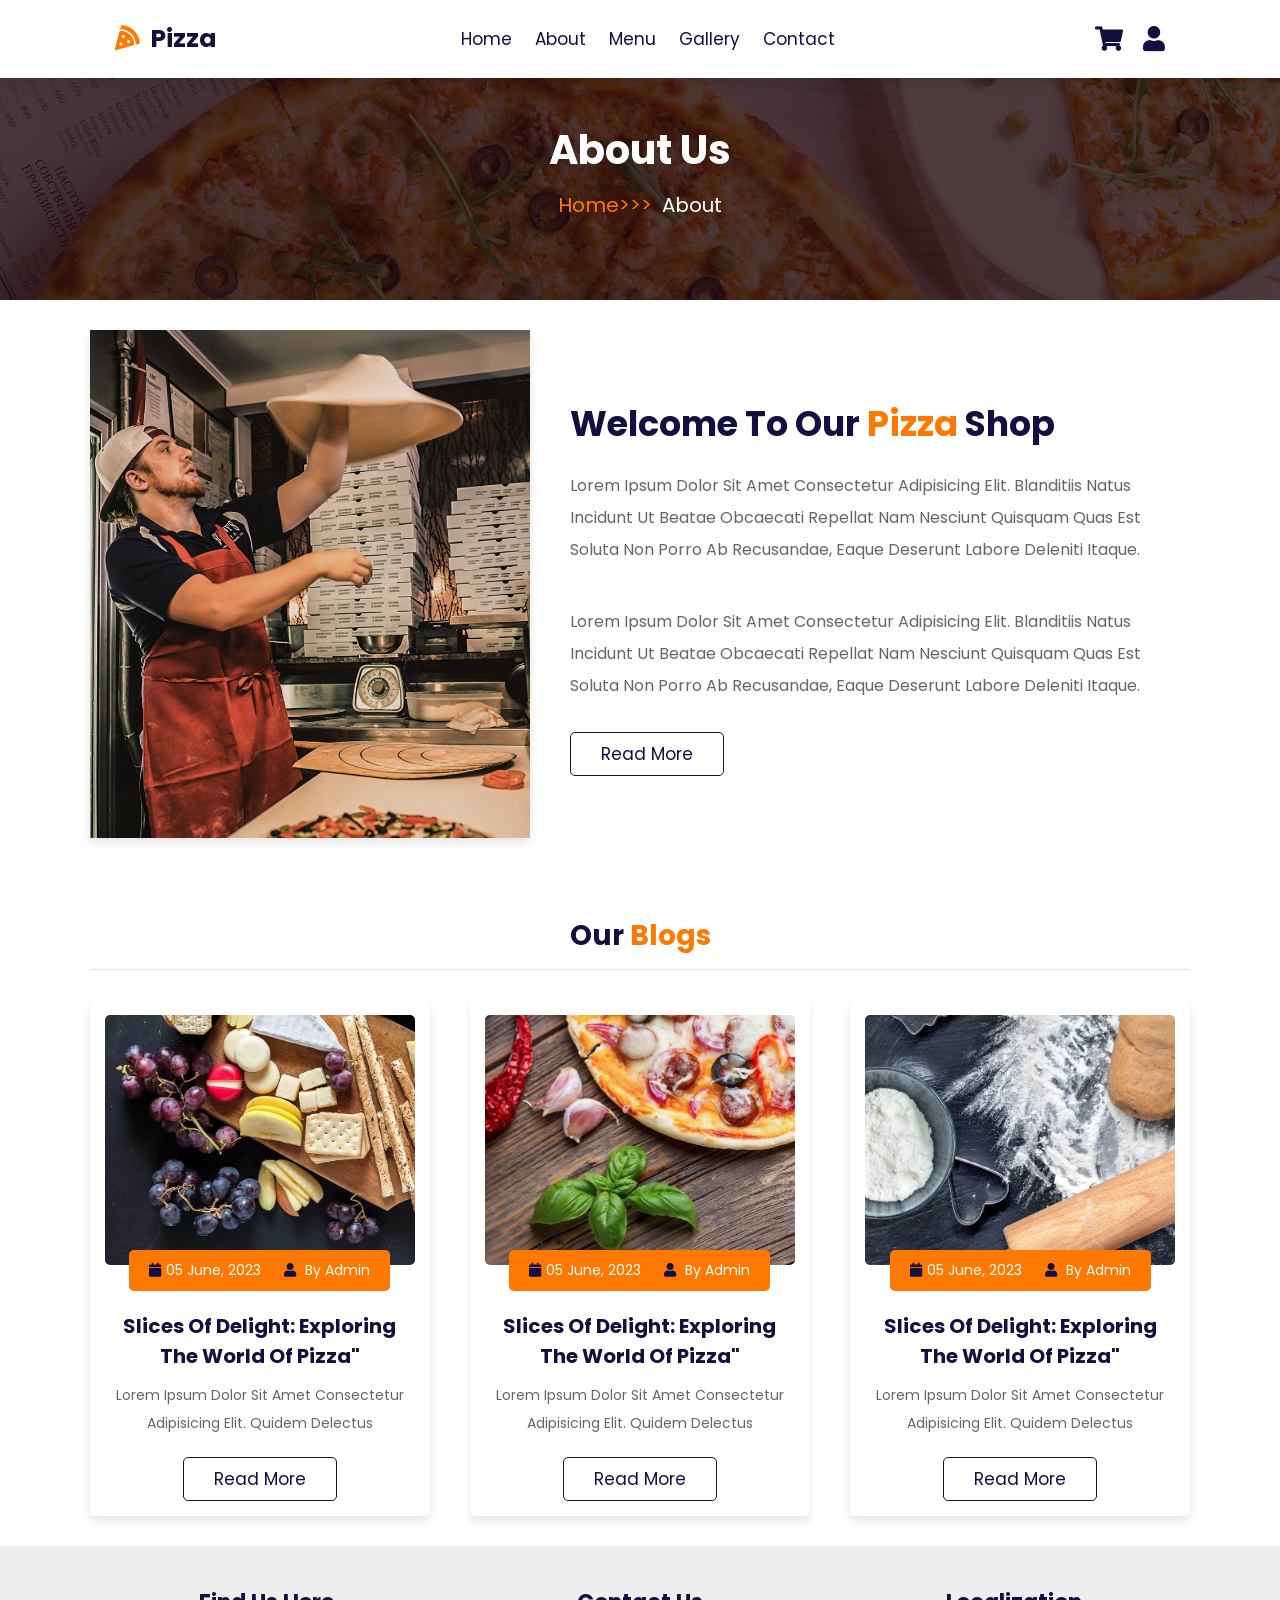
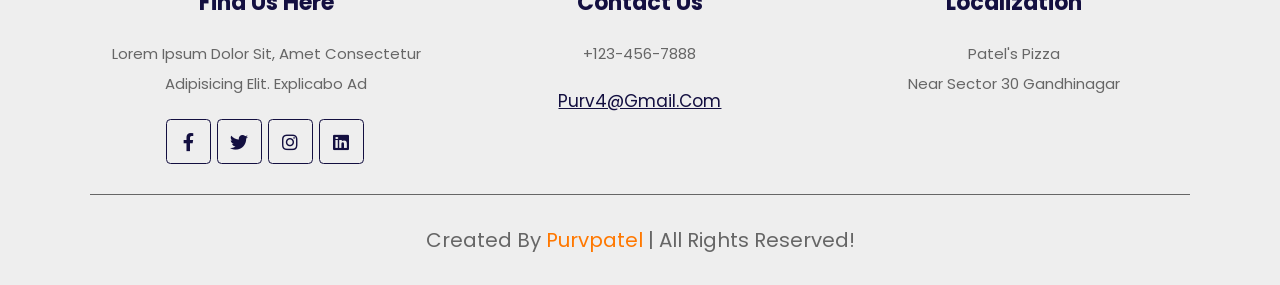
==== about.html @ effedeec "Add files via upload" ====
<!DOCTYPE html>
<html lang="en">
<head>
    <meta charset="UTF-8">
    <meta http-equiv="X-UA-Compatible" content="IE=edge">
    <meta name="viewport" content="width=device-width, initial-scale=1.0">
    <title>Document</title>
    <!-- font awesome cdn link  -->
    <link rel="stylesheet" href="https://cdnjs.cloudflare.com/ajax/libs/font-awesome/5.15.4/css/all.min.css">
    <!-- custom css link -->
    <link rel="stylesheet" href="style.css">
</head>
<body>
    
    <!-- header section starts -->

    <header class="header">

        <a href="home.html" class="logo"> <i class="fas fa-pizza-slice"></i> pizza</a>

        <nav class="navbar">
            <a href="index.html">home</a>
            <a href="about.html">about</a>
            <a href="menu.html">menu</a>
            <a href="gallery.html">gallery</a>
            <a href="contact.html">contact</a>
        </nav>

        <div class="icons">
            <div id="cart" class="fas fa-shopping-cart"></div>
            <div id="login" class="fas fa-user"></div>
            <div id="menu" class="fas fa-bars"></div>
        </div>

        <div class="shopping-cart">

            <div class="box">
                <i class="fas fa-times"></i>
                <img src="cart-1.png" alt="">
                <div class="content">
                    <h3>pizza</h3>
                    <span class="quantity">1</span>
                    <span class="multiply">x</span>
                    <span class="price">199</span>
                </div>
            </div>

            <div class="box">
                <i class="fas fa-times"></i>
                <img src="cart-2.png" alt="">
                <div class="content">
                    <h3>pizza</h3>
                    <span class="quantity">1</span>
                    <span class="multiply">x</span>
                    <span class="price">199</span>
                </div>
            </div>

            <div class="box">
                <i class="fas fa-times"></i>
                <img src="cart-3.png" alt="">
                <div class="content">
                    <h3>pizza</h3>
                    <span class="quantity">1</span>
                    <span class="multiply">x</span>
                    <span class="price">199</span>
                </div>
            </div>
            <h3 class="total">total: 597</h3>
            <a href="#" class="btn">checkout cart</a>
        </div>

        <form action="" class="login-form">
            <h3>login form</h3>
            <input type="email" placeholder="enter your email" class="box">
            <input type="password" placeholder="enter your password" class="box">
            <div class="remember">
                <input type="checkbox" name="" id="remember-me">
                <label for="remember-me">remember me</label>
            </div>
            <input type="submit" value="login" class="btn">
        </form>
       
    </header>

    <!-- header section ends -->

    <div class="heading">
        <h1>about us</h1>
        <p><a href="home.html">home>>></a> about</p>
    </div>

    <!-- about section starts -->

    <section class="about">

        <div class="row">

            <div class="image">
                <img src="about.jpg" alt="">
            </div>

            <div class="content">
                <h3>welcome to our <span>pizza</span> shop</h3>
                <p>Lorem ipsum dolor sit amet consectetur adipisicing elit. Blanditiis natus incidunt ut beatae obcaecati repellat nam nesciunt quisquam quas est soluta non porro ab recusandae, eaque deserunt labore deleniti itaque.</p>
                <p>Lorem ipsum dolor sit amet consectetur adipisicing elit. Blanditiis natus incidunt ut beatae obcaecati repellat nam nesciunt quisquam quas est soluta non porro ab recusandae, eaque deserunt labore deleniti itaque.</p>
                <a href="#" class="btn">read more</a>
            </div>

        </div>

    </section>

    <!-- about section ends -->

    <!-- blog section starts -->

    <section class="blogs">

        <h1 class="title">our <span>blogs</span></h1>

        <div class="box-container">

            <div class="box">
                <img src="blog-1.jpg" alt="">
                <div class="icons">
                    <a href="#"><i class="fas fa-calendar"></i>05 june, 2023</a>
                    <a href="#"><i class="fas fa-user"></i> by admin</a>
                </div>
                <h3>Slices Of Delight: Exploring The World Of Pizza"</h3>
                <p>Lorem ipsum dolor sit amet consectetur adipisicing elit. Quidem delectus</p>
                <a href="#" class="btn">read more</a>
            </div>

            <div class="box">
                <img src="blog-2.jpg" alt="">
                <div class="icons">
                    <a href="#"><i class="fas fa-calendar"></i>05 june, 2023</a>
                    <a href="#"><i class="fas fa-user"></i> by admin</a>
                </div>
                <h3>Slices Of Delight: Exploring The World Of Pizza"</h3>
                <p>Lorem ipsum dolor sit amet consectetur adipisicing elit. Quidem delectus</p>
                <a href="#" class="btn">read more</a>
            </div>

            <div class="box">
                <img src="blog-3.jpg" alt="">
                <div class="icons">
                    <a href="#"><i class="fas fa-calendar"></i>05 june, 2023</a>
                    <a href="#"><i class="fas fa-user"></i> by admin</a>
                </div>
                <h3>Slices Of Delight: Exploring The World Of Pizza"</h3>
                <p>Lorem ipsum dolor sit amet consectetur adipisicing elit. Quidem delectus</p>
                <a href="#" class="btn">read more</a>
            </div>

        </div>

    </section>

    <!-- about section ends -->

    <!-- footer section starts -->

    <section class="footer">

        <div class="box-container">

            <div class="box">
                <h3>find us here</h3>
                <p>Lorem ipsum dolor sit, amet consectetur adipisicing elit. Explicabo ad</p>
                <div class="share">
                    <a href="#" class="fab fa-facebook-f"></a>
                    <a href="#" class="fab fa-twitter"></a>
                    <a href="#" class="fab fa-instagram"></a>
                    <a href="#" class="fab fa-linkedin"></a>
                </div>
            </div>

            <div class="box">
                <h3>contact us</h3>
                <p>+123-456-7888</p>
                <a href="#" class="link">purv4@gmail.com</a>
            </div>

            <div class="box">
                <h3>localization</h3>
                <p>patel's pizza <br>
                    near sector 30
                    gandhinagar</p>
            </div>

        </div>
        <div class="credit">created by <span>purvpatel</span> | all rights reserved!</div>

    </section>

    <!-- footer section ends -->










    <!-- custom js link -->
    <script src="script.js"></script>

</body>
</html>
---- style.css ----
@import url("https://fonts.googleapis.com/css2?family=Poppins:wght@100;300;400;500;600&display=swap");

*{
  font-family: 'Poppins', sans-serif;
  margin: 0; padding: 0;
  box-sizing: border-box;
  outline: none;
  border: none;
  text-decoration: none;
  text-transform: capitalize;
  transition: .2s linear;
}

 html{
  font-size: 62.5%;
  overflow-x: hidden;
  scroll-behavior: smooth;
}

section{
  padding: 3rem 7%;
}

 .title{
  text-align: center;
  font-size: 2.8rem;
  margin-bottom: 3rem;
  padding: 1.2rem 0;
  border-bottom: .1rem solid rgba(0,0,0,0.1);
  color: #130f40;
}

.title span{
  color: #ff7800;
}

.heading{
  background: url(heading-bg.png) no-repeat;
  background-size: cover;
  background-position: center;
  text-align: center;
  padding-top: 12rem;
  padding-bottom: 8rem;
}

.heading h1{
  color: #fff;
  font-size: 4rem;
}

.heading p{
  padding-top: 1rem;
  font-size: 2rem;
  color: #fff;
}

.heading p a{
  color: #ff7800;
  padding-right: .5rem;
} 

.btn{
  display: inline-block;
  margin-top: 1rem;
  padding: .8rem 3rem;
  border: .1rem solid #130f40;
  border-radius: .5rem;
  background: none;
  color: #130f40;
  font-size: 1.7rem;
  cursor: pointer;
}

.btn:hover{
  background: #130f40;
  color: #fff;
}

/* header */

 .header{
  position: fixed;
  top: 0; left: 0; right: 0;
  z-index: 1000;
  background: #fff;
  box-shadow: 0 0.5rem 1rem rgba(0,0,0,0.1);
  display: flex;
  align-items: center;
  justify-content: space-between;
  padding: 2rem 9%;
}

.header .logo{
  font-size: 2.5rem;
  font-weight: bolder;
  color: #130f40;
}

.header .logo i{
  color: #ff7800;
  padding-right: .5rem;
}

.header .navbar a{
  font-size: 1.7rem;
  color: #130f40;
  margin: 0 1rem;
}

.header .navbar a:hover{
  color: #ff7800;
}

.header .icons div{
  font-size: 2.5rem;
  margin-left: 1.7rem;
  color: #130f40;
  cursor: pointer;
}

.header .icons div:hover{
  color: #ff7800;
}

.header .icons #menu{
  display: none;
}

.header .shopping-cart{
  position: absolute;
  top: 115%; right: -105%;
  background: #fff;
  border-radius: .5rem;
  box-shadow: 0 0.5rem 1rem rgba(0,0,0,0.1);
  width: 35rem;
  padding: 2rem;
}

.header .shopping-cart.active{
  right: 2rem;
  transition: .4s linear;
}

.header .shopping-cart .box{
  display: flex;
  align-items: center;
  gap: 1.5rem;
  margin-bottom: 1.5rem;
  position: relative;
}

.header .shopping-cart .box .fa-times{
  position: absolute;
  top: 50%; right: 2rem;
  transform: translateY(-50%);
  font-size: 2rem;
  color: #666;
  cursor: pointer;
}

 .header .shopping-cart .box .fa-times:hover{
  color: #ff7800;
}

.header .shopping-cart .box img{
  height: 10rem;
} 

 .header .shopping-cart .box .content h3{
  font-size: 1.7rem;
  padding-bottom: .5rem;
  color: #130f40;
}

.header .shopping-cart .box .content span{
  font-size: 1.5rem;
  color: #666;
}

.header .shopping-cart .box .content span.multiply{
  margin: 0 .5rem;
}

.header .shopping-cart .total{
  color: #130f40;
  text-align: center;
  font-size: 2.2rem;
}

.header .shopping-cart .btn{
  text-align: center;
  width: 100%;
}

.header .login-form{
  position: absolute;
  top: 115%; right: -105%;
  background: #fff;
  border-radius: .5rem;
  box-shadow: 0 0.5rem 1rem rgba(0,0,0,0.1);
  width: 35rem;
  padding: 2rem;
}

.header .login-form.active{
  right: 2rem;
  transition: .4s linear;
}

.header .login-form h3{
  color: #130f40;
  text-transform: uppercase;
  font-size: 2.2rem;
  text-align: center;
  margin-bottom: .7rem;
}

.header .login-form .box{
  margin: .7rem 0;
  border: .1rem solid rgba(0,0,0,0.1);
  padding: 1rem 1.2rem;
  font-size: 1.5rem;
  color: #130f40;
  text-transform: none;
  width: 100%;
}

.header .login-form .remember{
  display: flex;
  align-items: center;
  gap: .5rem;
  margin: .7rem 0;
}
.header .login-form .remember label{
  font-size: 1.5rem;
  color: #666;
  cursor: pointer;
  }
  
  
.header .login-form .btn{
  margin: 1rem 0;
  width: 100%;
  text-align: center;
}


/* end */

/* home */

 .home{
  padding: 0;
}

.home .slide{
  min-height: 100vh;
  background-size: cover !important;
  background-position: center !important;
  display: flex;
  align-items: center;
  justify-content: center;
}

.home .slide .content{
  width: 60rem;
  text-align: center;
  display: none;
}

.home .slide .content h3{
  font-size: 6rem;
  color: #fff;
  line-height: 1.3;
  padding: 2rem 0;
  animation: sliderReveal 1s ease forwards;
}

.home .slide .content h3 span{
  color: #ff7800;
}

.home .slide .content .btn{
  background: #130f40;
  color: #fff;
  animation: sliderReveal 1s ease forwards;
} 

 .home .swiper-slide-active .content{
display: inline-block;
}
 
.home .swiper-slide-active{
  animation: smoothScale 4s linear forwards;
} 

@keyframes sliderReveal{
  0%{
    transform: translateY(30px);
    opacity: 0;
  }
  100%{
    transform: translateY(0px);
    opacity: 1;
  }
}

@keyframes smoothScale{
  0%{
    transform: scale(1);
  }
  100%{
    transform: scale(1.15);
  }
}

.swiper-button-prev,
.swiper-button-next{
  height: 4.5rem;
  width: 4.5rem;
  line-height: 4.5rem;
  margin-left: 1.5rem;
  transform: translateY(-50%) rotate(45deg);
  border: .1rem solid #ff7800;
  color: #ff7800;
}

.swiper-button-prev::after,
.swiper-button-next::after{
  font-size: 1.5rem;
  transform: rotate(-45deg);
}

.swiper-button-prev:hover,
.swiper-button-next:hover{
  background: #ff7800;
  color: #fff;
}

/* end */

/* banner */

 .banner .box-container{
  display: grid;
  grid-template-columns: repeat(auto-fit, minmax(25rem, 1fr));
  gap: 2rem;
}
.banner .box-container .box{
  box-shadow: 0 .5rem 1rem rgba(0,0,0,0.1);
  position: relative;
  overflow: hidden;
  text-align: center;
  background: #ff7800;
  }
  
  .banner .box-container .box .image{
    width: 100%;
    }
    

.banner .box-container .box .image img{
  height: 100%;
  width: 100%;
  object-fit: cover;
}

.banner .box-container .box .content{
  padding: 2rem;
}

.banner .box-container .box .content h3{
  font-size: 2.5rem;
  color: #fff;
  margin-bottom: 1rem;
} 
/* end */

/* steps */
 
.steps .box-container{
  display: flex;
  flex-wrap: wrap;
  gap: 1.5rem;
}

.steps .box-container .box{
  flex: 1 1 25rem;
  padding: 1rem;
  text-align: center;
}

.steps .box-container .box img{
  box-shadow: 0 .5rem 1rem rgba(0,0,0,0.1);
  border: 1rem solid #fff;
  border-radius: 50%;
}

.steps .box-container .box h3{
  font-size: 2.4rem;
  color: #130f40;
  padding: 1rem;
} 

/* ends */

/* pizza menu */

 .pizzas .box-container{
  display: grid;
  grid-template-columns: repeat(auto-fit, minmax(30rem, 1fr));
  gap: 2.5rem;
}

.pizzas .box-container .box{
  padding:0 2.5rem;
  position: relative;
  overflow: hidden;
  text-align: center;
}

.pizzas .box-container .box img{
  height: 29rem;
}

.pizzas .box-container .box:hover img{
  transform: scale(1.2);
}

.pizzas .box-container .box h3{
  font-size: 2.5rem;
  color: #130f40;
  line-height: 1.8;
}

.pizzas .box-container .box p{
  font-size: 1.4rem;
  line-height: 1.8;
}

.pizzas .box-container .box .stars{
  padding: 1rem 0;
}

.pizzas .box-container .box .stars i{
  font-size: 1.7rem;
  color: gold;
}

.pizzas .box-container .box .price{
  color: #130f40;
  font-size: 2.5rem;
  font-weight: bolder;
  margin-right: 1rem;
}

.pizzas .box-container .box .price span{
  font-size: 1.5rem;
  font-weight: lighter;
  color: #ff7800;
  text-decoration: line-through;
}

/* end */

/* about us */
 
.about .row{
  display: flex;
  align-items: center;
  flex-wrap: wrap;
  gap: 4rem;
}

.about .row .image{
  flex: 1 1 32rem;
}

.about .row .image img{
  width: 100%;
  box-shadow: 0 .5rem 1rem rgba(0,0,0,0.1);
}

.about .row .content{
  flex: 1 1 50rem;
}

.about .row .content h3{
  font-size: 3.5rem;
  color: #130f40;
}

.about .row .content h3 span{
  color: #ff7800;
}

.about .row .content p{
  font-size: 1.6rem;
  color: #666;
  padding: 2rem 0;
  line-height: 2;
}
 
/* end */

/* blogs */

 .blogs .box-container{
  display: grid;
  grid-template-columns: repeat(auto-fit, minmax(30rem, 1fr));
  gap: 4rem;
}

.blogs .box-container .box{
  text-align: center;
  box-shadow: 0 .5rem 1rem rgba(0,0,0,0.1);
  padding: 1.5rem;
  border-radius: .5rem;
}

.blogs .box-container .box img{
  height: 25rem;
  width: 100%;
  object-fit: cover;
  border-radius: .5rem;
}

.blogs .box-container .box .icons{
  background: #ff7800;
  border-radius: .5rem;
  padding: 1rem;
  position: relative;
  top: -2rem;
  display: inline-block;
}

.blogs .box-container .box .icons a{
  font-size: 1.4rem;
  color: #fff;
  margin: 0 1rem;
}

.blogs .box-container .box .icons a:hover{
  color: #130f40;
}

.blogs .box-container .box .icons a i{
  color: #130f40;
  padding-right: .5rem;
}

.blogs .box-container .box h3{
  font-size: 2rem;
  color: #130f40;
}

.blogs .box-container .box p{
  font-size: 1.4rem;
  padding: 1rem 0;
  line-height: 2;
  color: #666;
} 

/* end */

/* menu */

.menu .slide .title{
  padding: 1rem;
  font-size: 3rem;
  color: #fff;
  background: #ff7800;
  margin-bottom: 3rem;
  text-align: center;
}
 
.menu .slide .box-container{
  display: flex;
  flex-wrap: wrap;
  gap: 1.5rem;
  padding-bottom: 4rem;
}

.menu .slide .box-container .box{
  flex: 1 1 38rem;
  background: #eee;
  padding: 2rem;
  box-shadow: 0 .5rem 1rem rgba(0,0,0,0.1);
  display: flex;
  align-items: center;
  justify-content: center;
  gap: 1rem;
}

.menu .slide .box-container .box h3{
  font-size: 2.2rem;
  color: #130f40;
  padding-bottom: .5rem;
}

.menu .slide .box-container .box p{
  font-size: 1.4rem;
  color: #666;
  line-height: 2;
}

.menu .slide .box-container .box .price{
  font-size: 2.2rem;
  color: #ff7800;
}

.menu .slide .box-container .box:hover{
  cursor: pointer;
  transform: scale(.9);
} 

/* end */

/* menu-preview-container */

 .menu-preview-container{
  background: rgba(0,0,0,0.7);
  position: fixed;
  top: 0; left: 0;
  height: 100%; width: 100%;
  z-index: 1100;
  display: none;
  align-items: center;
  justify-content: center;
}

.menu-preview-container .menu-preview{
  text-align: center;
  background: #fff;
  padding: 3rem 2rem;
  border-radius: .5rem;
  display: none;
  width: 35rem;
}

.menu-preview-container .menu-preview.active{
  display: inline-block;
}

.menu-preview-container .menu-preview h3{
  padding: 1rem 0;
  font-size: 2.5rem;
  color: #130f40;
}

.menu-preview-container .menu-preview .stars{
  margin-top: .5rem;
}

.menu-preview-container .menu-preview .stars i{
  font-size: 1.7rem;
  color: #ff7800;
}

.menu-preview-container .menu-preview p{
  font-size: 1.6rem;
  color: #666;
  padding: 1rem 0;
  line-height: 2;
}

.menu-preview-container .menu-preview .price{
  font-size: 2.5rem;
  color: #130f40;
  margin-bottom: .5rem;
}

#close{
  position: absolute;
  top: 1.5rem; right: 2.5rem;
  font-size: 6rem;
  cursor: pointer;
  color: #fff;
}

#close:hover{
  transform: rotate(90deg);
  color: #ff7800;
}
 
/* end */

/* gallery */
 
.gallery .gallery-container{
  display: grid;
  grid-template-columns: repeat(auto-fit, minmax(30rem, 1fr));
  gap: 2rem;
}

.gallery .gallery-container .box{
  height: 30rem;
  position: relative;
  overflow: hidden;
}

.gallery .gallery-container .box img{
  height: 100%;
  width: 100%;
  object-fit: cover;
}

.gallery .gallery-container .box .icon{
  display: none;
  align-items: center;
  justify-content: center;
  position: absolute;
  top: 0; left: 0;
  z-index: 10;
  height: 100%;
  width: 100%;
  background: rgba(0,0,0,0.7);
}

.gallery .gallery-container .box .icon i{
  font-size: 6rem;
  color: #fff;
}

.gallery .gallery-container .box:hover .icon{
  display: flex;
} 

/* ends */

/* contact */

.contact .icon-container{
  display: grid;
  grid-template-columns: repeat(auto-fit, minmax(30rem, 1fr));
  gap: 1.5rem;
}

.contact .icon-container .icons{
  text-align: center;
  border: .1rem solid rgba(0,0,0,0.1);
  box-shadow: 0 .5rem 2.4rem rgba(0,0,0,0.05);
  padding: 2rem;
  border-radius: .5rem;
}

.contact .icon-container .icons i{
  height: 6rem;
  width: 6rem;
  line-height: 6rem;
  font-size: 2.5rem;
  background: #eee;
  color: #ff7800;
  border-radius: 50%;
}

.contact .icon-container .icons:hover i{
  background: #ff7800;
  color: #fff;
}

.contact .icon-container .icons h3{
  color: #130f40;
  font-size: 2rem;
  padding: 1rem 0;
}

.contact .icon-container .icons p{
  color: #666;
  font-size: 1.5rem;
  line-height: 2;
}

.contact .row{
  margin-top: 2rem;
  text-align: center;
}

.contact .row form{
  padding: 2rem;
  border: .1rem solid rgba(0,0,0,0.1);
  box-shadow: 0 .6rem 2.4rem rgba(0,0,0,0.05);
  border-radius: .5rem;
}

.contact .row form h3{
  font-size: 2.5rem;
  padding-bottom: 1rem;
  color: #130f40;
}

.contact .row form .inputBox{
  display: flex;
  flex-wrap: wrap;
  justify-content: space-between;
}

.contact .row form .inputBox input{
  width: 49%;
}

.contact .row form .inputBox .box,
.contact .row form textarea{
  padding: 1rem 1.2rem;
  font-size: 1.6rem;
  border: .1rem solid rgba(0,0,0,0.1);
  color: #130f40;
  margin: .7rem 0;
  text-transform: none;
}

.contact .row form textarea{
  width: 100%;
  height: 15rem;
  resize: none;
} 

/* end */


/* footer */

 .footer{
  background: #eee;
  text-align: center;
}

.footer .box-container{
  display: grid;
  grid-template-columns: repeat(auto-fit, minmax(30rem, 1fr));
  gap: 2rem;
}

.footer .box-container .box h3{
  font-size: 2.2rem;
  text-transform: capitalize;
  color: #130f40;
  padding: 1rem 0;
}

.footer .box-container .box p{
  font-size: 1.5rem;
  line-height: 2;
  color: #666;
  padding: 1rem 0;
}

.footer .box-container .box .share{
  margin-top: 1rem;
}

.footer .box-container .box .share a{
  height: 4.5rem;
  width: 4.5rem;
  line-height: 4.5rem;
  border-radius: 10%;
  font-size: 1.8rem;
  border: .1rem solid #130f40;
  color: #130f40;
  margin-right: .3rem;
  text-align: center;
}

.footer .box-container .box .share a:hover{
  background: #130f40;
  color: #fff;
}

.footer .box-container .box .link{
  font-size: 1.7rem;
  line-height: 2;
  color: #130f40;
  padding: .5rem 0;
  display: block;
  text-decoration: underline;
}

.footer .box-container .box .link:hover{
  color: #ff7800;
}

.footer .credit{
  text-align: center;
  margin-top: 3rem;
  padding-top: 3rem;
  font-size: 2rem;
  text-transform: capitalize;
  color: #666;
  border-top: .1rem solid #666;
}

.footer .credit span{
  color: #ff7800;
}






 


@media(max-width:991px){

  html{
    font-size: 55%;
  }

  .header{
    padding: 2rem;
  }

  section{
    padding: 3rem;
  }

}

@media(max-width:768px){

  .header .icons #menu{
    display: inline-block;
  }

  .header .navbar{
    position: absolute;
    top: 110%; right: -110%;
    width: 30rem;
    box-shadow: 0 .5rem 1rem rgba(0,0,0,0.1);
    border-radius: .5rem;
    background: #fff;
    
  }

  .header .navbar.active{
    right: 2rem;
    transition: .4s linear;
  }

  .header .navbar a{
    font-size: 2rem;
    margin: 2rem 2.5rem;
    display: block;
  }

  .home .slide .content h3{
    font-size: 4rem;
  }

}

@media(max-width:450px){
  html{
    font-size: 50%;
  }

  .home .slide .content h3{
    font-size: 3.5rem;
  }
} 


/* Default light mode styles */

/* Dark mode styles */
/* .dark-mode {
    background-color: #121212;
    color: #ffffff;
}

.dark-mode .header {
    background-color: #1e1e1e;
}

.dark-mode a {
    color: #ffffff;
}

.dark-mode .box {
    background-color: #1e1e1e;
} */
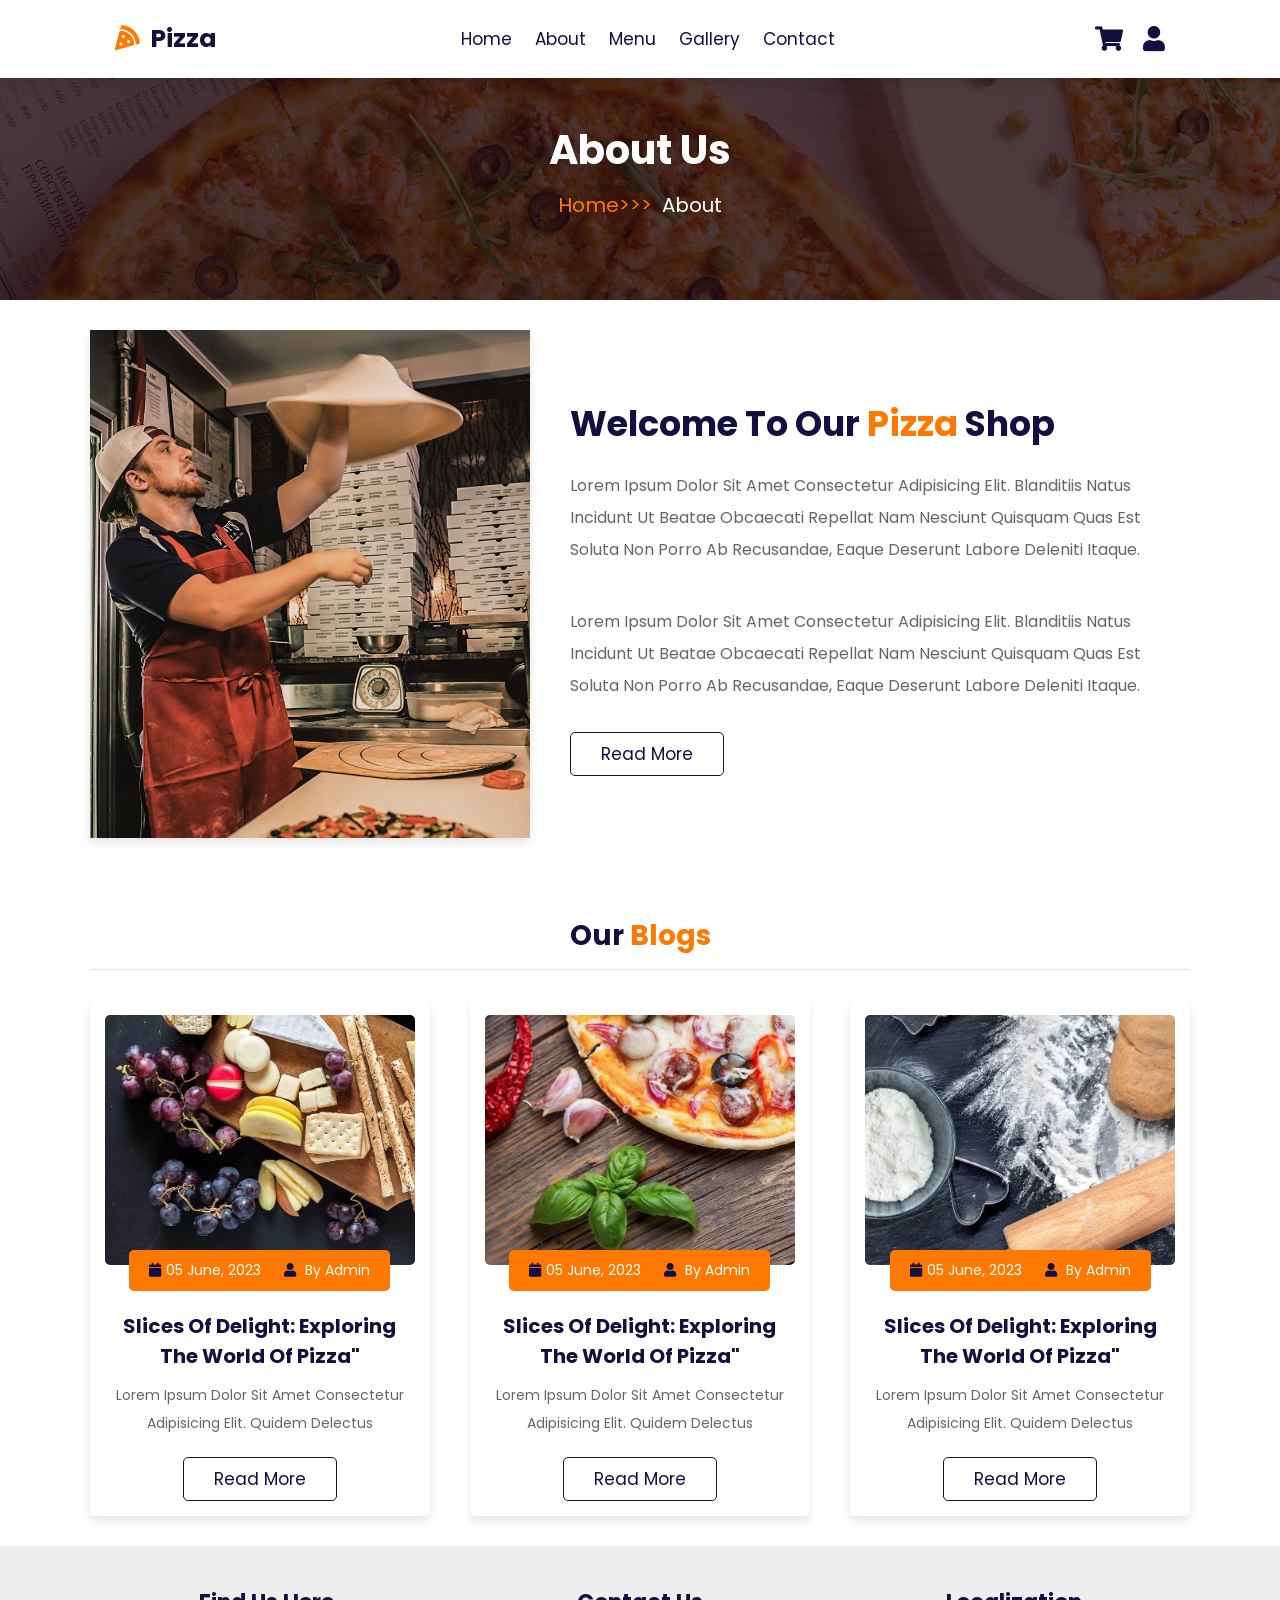
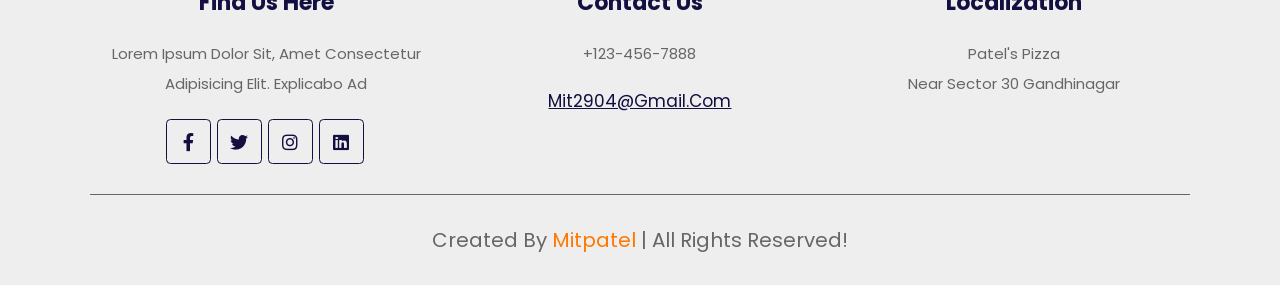
==== commit 0f95fe54: "Update about.html" ====
--- a/about.html
+++ b/about.html
@@ -180,7 +180,7 @@
             <div class="box">
                 <h3>contact us</h3>
                 <p>+123-456-7888</p>
-                <a href="#" class="link">purv4@gmail.com</a>
+                <a href="#" class="link">mit2904@gmail.com</a>
             </div>
 
             <div class="box">
@@ -191,7 +191,7 @@
             </div>
 
         </div>
-        <div class="credit">created by <span>purvpatel</span> | all rights reserved!</div>
+        <div class="credit">created by <span>mitpatel</span> | all rights reserved!</div>
 
     </section>
 
@@ -210,4 +210,4 @@
     <script src="script.js"></script>
 
 </body>
-</html>+</html>
